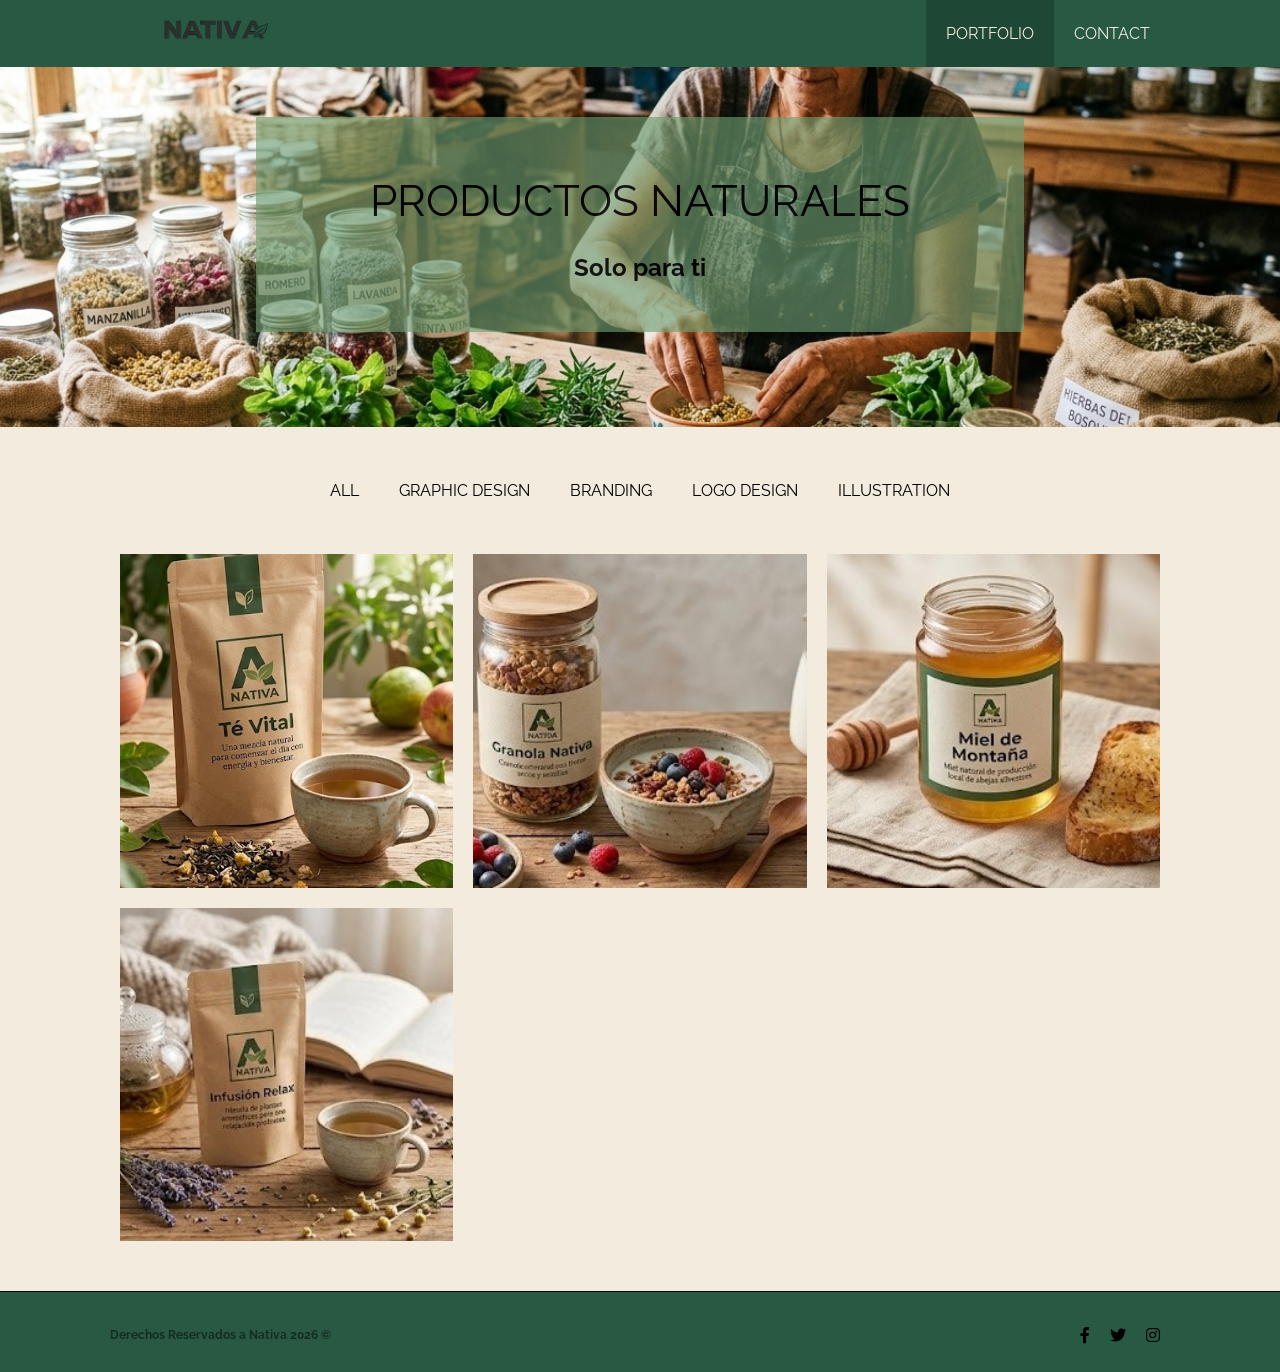
==== index.html @ fa17c5b1 "Add files via upload" ====
<!DOCTYPE html>
<html lang="en">
<head>
  <meta charset="UTF-8">
  <meta name="viewport" content="width=device-width, initial-scale=1.0">
  <link href="https://fonts.googleapis.com/css2?family=Raleway:wght@400;700&display=swap" rel="stylesheet">
  <link rel="stylesheet" href="https://use.fontawesome.com/releases/v5.6.1/css/all.css" integrity="sha384-gfdkjb5BdAXd+lj+gudLWI+BXq4IuLW5IT+brZEZsLFm++aCMlF1V92rMkPaX4PP" crossorigin="anonymous">
  <link rel="stylesheet" href="css/style.css">
  <link rel="stylesheet" media="screen and (max-width: 768px)" href="css/mobile.css">
  <title>Nativa</title>
</head>
<body>
  <header>
    <nav id="navbar">
      <div class="container" >
        <a href="index.html">
        <img src="img/Logo-NATIVA.png" alt="" >
        </a>
        <ul id="main-nav" class="txt-btn">
          <li><a class="current" href="index.html">Portfolio</a></li>
          <li><a href="contact.html">Contact</a></li>
        </ul>
      </div>
    </nav>

    <div id="showcase-home">
      <div class="showcase-banner">
        <h1 class="subpage">Productos Naturales</h1>
        <p class="large">Solo para ti</p>
      </div>
    </div>

  </header>

<section id="portfolio">
  <div class="container">

    <div class="portfolio-nav">
      <ul class="txt-btn">
        <li><a href="#">All</a></li>
        <li><a href="#">Graphic Design</a></li>
        <li><a href="#">Branding</a></li>
        <li><a href="#">Logo Design</a></li>
        <li><a href="#">Illustration</a></li>
      </ul>
    </div>

    <div class="portfolio-content">

      <div class="box">
        <a href="portfolio-1.html">
          <img src="img/portfolio/1-Te-Vital.jpeg" alt="Te Vital">
        </a>
      </div>

      <div class="box">
        <a href="portfolio-2.html">
          <img src="img/portfolio/2-Granola-Nativa.jpeg" alt="Granola Nativa">
        </a>
      </div>

      <div class="box">
        <a href="portfolio-3.html">
          <img src="img/portfolio/3-Miel-de-Montaña.jpeg" alt="Miel de Montaña">
        </a>
      </div>

    </div>

    <div class="portfolio-content">

      <div class="box">
        <a href="portfolio-4.html">
          <img src="img/portfolio/4-Infusion-Relax.jpeg" alt="Infusión Relax">
        </a>
      </div>

    </div>

  </div>
</section>


  <hr>

  <footer id="main-footer">
    <div class="container">
      <p class="small">Derechos Reservados a Nativa 2026 &copy;</p>
      <!-- <div class="social"> -->
        <ul>
          <li><a href="https://www.facebook.com/iandyx24" target="_blank"><i class="fab fa-facebook-f"></i></a></li>
          <li><a href="https://x.com/AndresOviedo130" target="_blank"><i class="fab fa-twitter"></i></a></li>
          <li><a href="https://www.instagram.com/iandyx24/?hl=es" target="_blank"><i class="fab fa-instagram"></i></a></li>
        </ul>
      <!-- </div> -->
    </div>
  </footer>

</body>
</html>
---- css/style.css ----
/* =========================================
   VARIABLES
========================================= */

:root {
  --main-color: #F3EBDD;
  --primary-color: #c4c4c4;
  --secondary-color: #f9f9f9;

  --green-dark: #285943;
  --green-light: #6F9E73;

  --black: #000000;
}


/* =========================================
   RESET
========================================= */

* {
  margin: 0;
  padding: 0;
  box-sizing: border-box;
}


/* =========================================
   MAIN STYLING
========================================= */

html,
body {
  font-family: 'Raleway', sans-serif;
  color: #000000;
  line-height: 1.7em;
  background-color: #F3EBDD;
}

a {
  color: #000000;
  text-decoration: none;
}


/* =========================================
   LOGO
========================================= */

#navbar img {
  max-height: 45px;
  width: auto;
}


/* =========================================
   TEXTOS
========================================= */

h1 {
  padding-bottom: 20px;
  font-size: 44px;
  font-weight: normal;
  text-transform: uppercase;
  color: #000000;
}

h4 {
  font-size: 22px;
  font-weight: bold;
  text-transform: uppercase;
  color: #000000;
}

h1.logo {
  font-size: 2.25em;
  font-weight: bold;
  color: #000000;
}

p {
  margin: 10px 0;
  font-size: 1em;
  color: #000000;
}

p.small {
  font-size: 12px;
}

p.large {
  font-size: 24px;
}

.txt-btn {
  font-size: 1em;
  text-transform: uppercase;
}


/* =========================================
   LÍNEAS
========================================= */

hr {
  border: 0;
  border-top: 1px solid #000000;
}


/* =========================================
   CONTAINER
========================================= */

.container {
  margin: auto;
  max-width: 1100px;
  overflow: auto;
  padding: 0 20px;
}


/* =========================================
   BOTONES
========================================= */

.btn {
  display: inline-block;
  font-size: 1.125em;
  padding: 13px 20px;
  border: none;
  cursor: pointer;
}

.btn:hover {
  background-color: #000000;
  color: #F3EBDD;
}

.btn-light {
  background-color: #F3EBDD;
  color: #000000;
}

.btn-dark {
  background-color: #000000;
  color: #F3EBDD;
}


/* =========================================
   HEADER
========================================= */

header {
  background-color: #285943;
}


/* =========================================
   NAVBAR
========================================= */

#navbar {
  overflow: auto;
  background-color: #285943;
}

#navbar .container {
  display: flex;
  justify-content: space-between;
  align-items: center;
}

#navbar .logo {
  float: left;
  padding-top: 20px;
  color: #000000;
}

#navbar ul {
  list-style: none;
  float: right;
}

#navbar ul li {
  float: left;
}

#navbar ul li a {
  display: block;
  padding: 20px;
  text-align: center;
  color: #F3EBDD;
  transition: background-color 0.3s ease, color 0.3s ease;
}

/* BOTÓN DE LA PÁGINA ACTUAL */
#navbar ul li a.current {
  background-color: #1f4735;
  color: #F3EBDD;
}

/* CUANDO PASAS EL MOUSE */
#navbar ul li a:hover {
  background-color: #3b7358;
  color: #F3EBDD;
}


/* =========================================
   SHOWCASE HOME
========================================= */
#showcase-home {
  background-image: url("../img/portfolio/De-fondo.jfif");
  background-repeat: no-repeat;
  background-position: center center;
  background-size: cover;
  min-height: 40vh;
  padding: 50px 0;
}

#showcase-home .showcase-banner {
  background-color: rgba(111, 158, 115, 0.7);
  min-height: 200px;
  width: 60%;
  margin: auto;
  padding: 40px;
  box-sizing: border-box;
  text-align: center;
  color: #000;
}


#showcase-home .showcase-banner {
  opacity: 0.9;
}


/* =========================================
   SHOWCASE
========================================= */

#showcase {
  background-color: #F3EBDD;
  height: 40vh;
  padding: 50px;
}

#showcase .showcase-banner {
  background-color: #f9f9f9;
  height: 100%;
  width: 60%;
  margin: auto;
  padding-top: 40px;
  text-align: center;
  color: #000000;
}

#showcase h1,
#showcase-home h1 {
  padding: 30px;
  color: #000000;
}


/* =========================================
   PORTFOLIO
========================================= */

#portfolio {
  text-align: center;
  padding-top: 30px;
  padding-bottom: 40px;
  width: 100%;
  background-color: #F3EBDD;
  color: #000000;
}

#portfolio .portfolio-nav {
  display: table;
  margin: 0 auto;
  padding-bottom: 20px;
}

#portfolio ul {
  list-style: none;
  float: right;
}

#portfolio ul li {
  float: left;
}

#portfolio ul li a {
  display: block;
  padding: 20px;
  text-align: center;
  color: #000000;
}

#portfolio ul li a:hover {
  background-color: #000000;
  color: #F3EBDD;
}


/* =========================================
   PORTFOLIO CONTENT
========================================= */

.portfolio-content {
  width: 100%;
  overflow: hidden;
}


/* =========================================
   PORTFOLIO BOXES
========================================= */

.box {
  float: left;
  width: 33.333%;
  padding: 10px;
}

/* Todas las imágenes tienen
   exactamente la misma proporción */

.box img {
  width: 100%;
  aspect-ratio: 1 / 1;
  object-fit: cover;
  display: block;
}


/* Efecto al pasar el mouse */

.box a {
  display: block;
  overflow: hidden;
}

.box a:hover img {
  transform: scale(1.05);
  transition: transform 0.3s ease;
}


/* =========================================
   SINGLE PROJECT
========================================= */

.single-project {
  padding-top: 30px;
  padding-bottom: 100px;
  color: #000000;
}

.single-project img {
  padding-bottom: 20px;
}

.box-portfolio {
  float: left;
  width: 50%;
  padding: 20px;
}

.box-portfolio p {
  padding-bottom: 12px;
  color: #000000;
}

.box-portfolio img {
  width: 100%;
}

.box-portfolio ul {
  list-style: none;
  padding-bottom: 20px;
}

.single-project .single-project-btn .prev {
  padding-top: 20px;
  float: left;
}

.single-project .single-project-btn .next {
  padding-top: 20px;
  float: right;
}


/* =========================================
   LÍNEAS DEL SINGLE PROJECT
========================================= */

.single-project .hr-small {
  background: #000000;
  height: 1px;
  float: none;
}

.single-project .hr-small-2 {
  background: #000000;
  height: 1px;
  margin-top: 95px;
}


/* =========================================
   CONTACT
========================================= */

#contact {
  height: 700px;
  padding-top: 50px;
  padding-bottom: 100px;
  background-color: #F3EBDD;
  color: #000000;
}

#contact .box-contact-features {
  float: left;
  width: 33.3%;
  text-align: center;
  color: #000000;
}

#contact .box-contact-features i {
  padding-bottom: 20px;
  color: #000000;
}

#contact .box-contact-features p {
  line-height: .8em;
  color: #000000;
}

#contact .features-contact .box-form {
  float: left;
  width: 50%;
  padding: 60px 10px 20px 10px;
}

#contact .features-contact .box-form iframe {
  width: 100%;
  height: 400px;
}


/* =========================================
   CONTACT FORM
========================================= */

#contact #contact-form .single-form {
  margin-bottom: 20px;
}

#contact-form label {
  display: block;
  margin-bottom: 5px;
  color: #000000;
}

#contact-form input,
#contact-form textarea {
  width: 100%;
  padding: 10px;
  border: 1px solid #000000;
  background-color: #F3EBDD;
  color: #000000;
}

#contact-form textarea {
  height: 200px;
}

#contact-form input:focus,
#contact-form textarea:focus {
  outline: none;
  border-color: #285943;
}


/* =========================================
   FOOTER
========================================= */

#main-footer {
  height: 80px;
  padding-top: 20px;
  background-color: #285943;
  color: #000000;
}

#main-footer p {
  float: left;
}


/* =========================================
   LOREM PORTFOLIO
========================================= */

#main-footer p.small {
  color: rgba(7, 7, 7, 0.55);
}

p {
  font-weight: bold; 
}


/* =========================================
   SOCIAL ICONS
========================================= */

#main-footer ul {
  float: right;
  list-style: none;
}

#main-footer ul li {
  float: left;
}

#main-footer ul li i {
  color: #000000;
}

#main-footer ul li a {
  display: block;
  padding: 10px;
  text-align: center;
  color: #000000;
}

#main-footer ul li a:hover {
  background-color: #000000;
  color: #F3EBDD;
}

#main-footer ul li a:hover i {
  color: #F3EBDD;
}

/* =========================================
   BOTONES GENERALES
========================================= */

.btn {
  display: inline-block;
  font-size: 1.125em;
  padding: 13px 20px;
  border: none;
  cursor: pointer;
  background-color: #C97852;
  color: #ffffff;
  text-decoration: none;
  transition: all 0.3s ease;
}


/* =========================================
   BOTÓN CONTACT
========================================= */

.btn-light,
.btn-dark {
  background-color: #C97852;
  color: #ffffff;
}

.btn:hover,
.btn-light:hover,
.btn-dark:hover {
  background-color: #000000;
  color: #F3EBDD;
}


/* =========================================
   BOTONES PREV / NEXT
========================================= */

.single-project .single-project-btn .prev,
.single-project .single-project-btn .next {
  display: inline-block;
  padding: 5px 12px;
  background-color: #C97852;
  color: #ffffff;
  font-size: 14px;
  line-height: 1.4em;
  text-decoration: none;
  border: none;
  cursor: pointer;
  transition: all 0.3s ease;
}


/* Posición PREV */

.single-project .single-project-btn .prev {
  padding-top: 5px;
  float: left;
}


/* Posición NEXT */

.single-project .single-project-btn .next {
  padding-top: 5px;
  float: right;
}


/* Hover PREV / NEXT */

.single-project .single-project-btn .prev:hover,
.single-project .single-project-btn .next:hover {
  background-color: #000000;
  color: #F3EBDD;
}
---- css/mobile.css ----
/* Navbar */
#navbar .logo{
  float: none;
  text-align: center;
}

#navbar ul, 
#navbar ul li {
  float: none;
}

#navbar ul li a {
  padding: 5px;
}

/* Showcase */
#showcase-home {
  height: 30vh;
  padding: 10px;
}

#showcase .showcase-banner,
#showcase-home .showcase-banner{
  /* background: var(--secondary-color); */
  height: 100%;
  width: 80%;
}

#showcase h1,
#showcase-home h1 {
  font-size: 30px;
  line-height: 1em;
  padding: 10px;
}

#showcase p,
#showcase-home p {
  font-size: 18px;
}

/* Portfolio */
#portfolio .portfolio-nav {
  display: none;
}

.box {
  float: none;
  width: 100%;
  padding:10px;
}

/* Contact */
#contact {
  height: 100%;
}

#contact .box-contact-features {
  float: none;
  width: 100%;
}

#contact .features-contact .box-form{
  float: none;
  width: 100%;
}

/* Single Project */
.box-portfolio {
  float: none;
  width: 100%;
}


/* Footer */
#main-footer {
  text-align: center;
}

#main-footer p,
#main-footer ul,
#main-footer ul li {
  float: none;
}
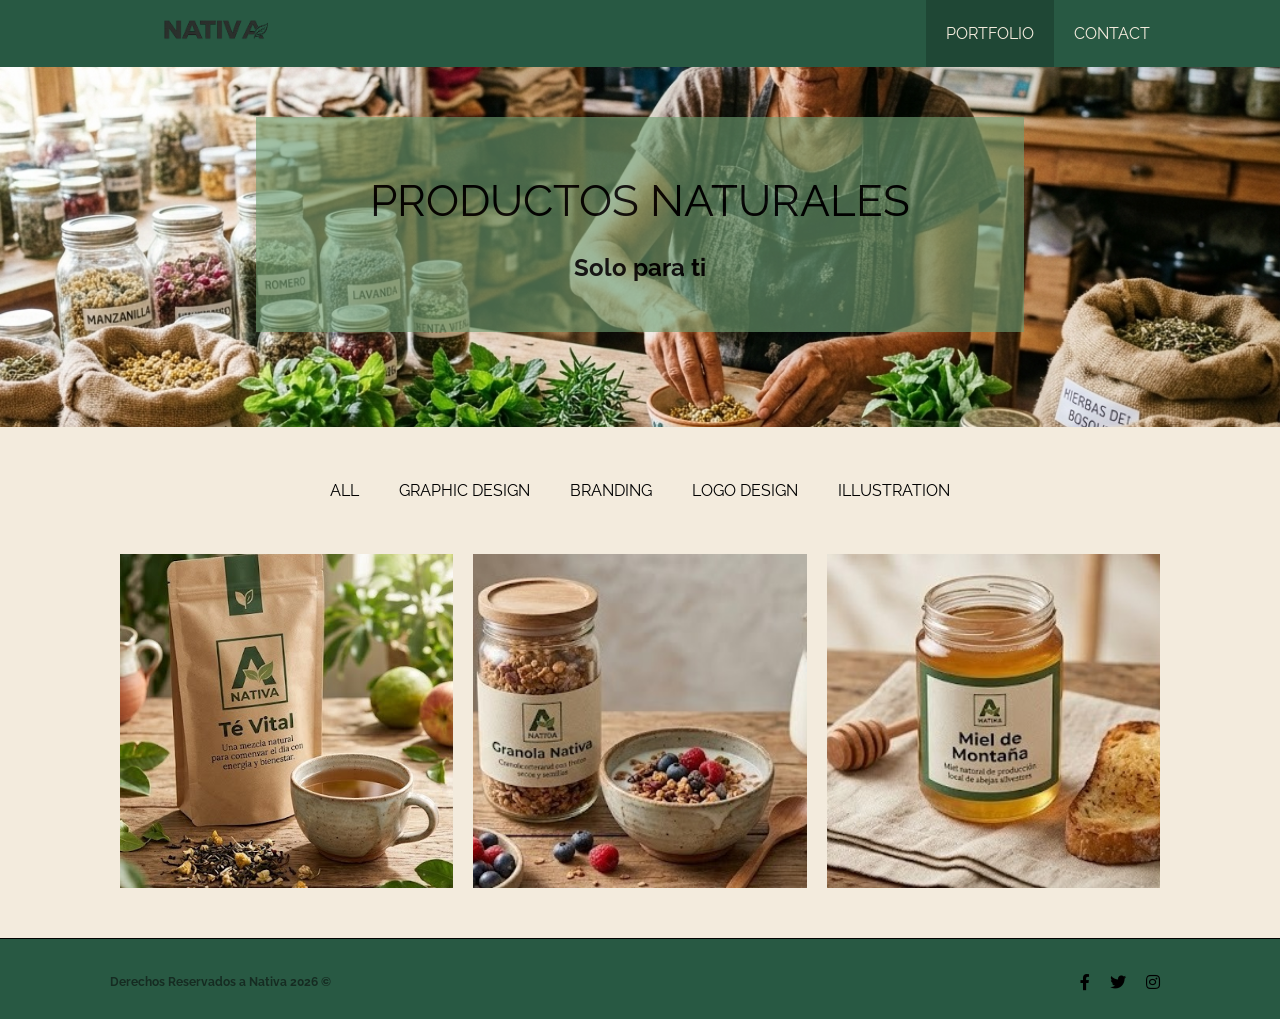
==== commit 465e6253: "Remove portfolio item for Infusión Relax Removed a portfolio item from the portfolio section." ====
--- a/index.html
+++ b/index.html
@@ -69,12 +69,6 @@
 
     <div class="portfolio-content">
 
-      <div class="box">
-        <a href="portfolio-4.html">
-          <img src="img/portfolio/4-Infusion-Relax.jpeg" alt="Infusión Relax">
-        </a>
-      </div>
-
     </div>
 
   </div>
@@ -97,4 +91,4 @@
   </footer>
 
 </body>
-</html>+</html>
